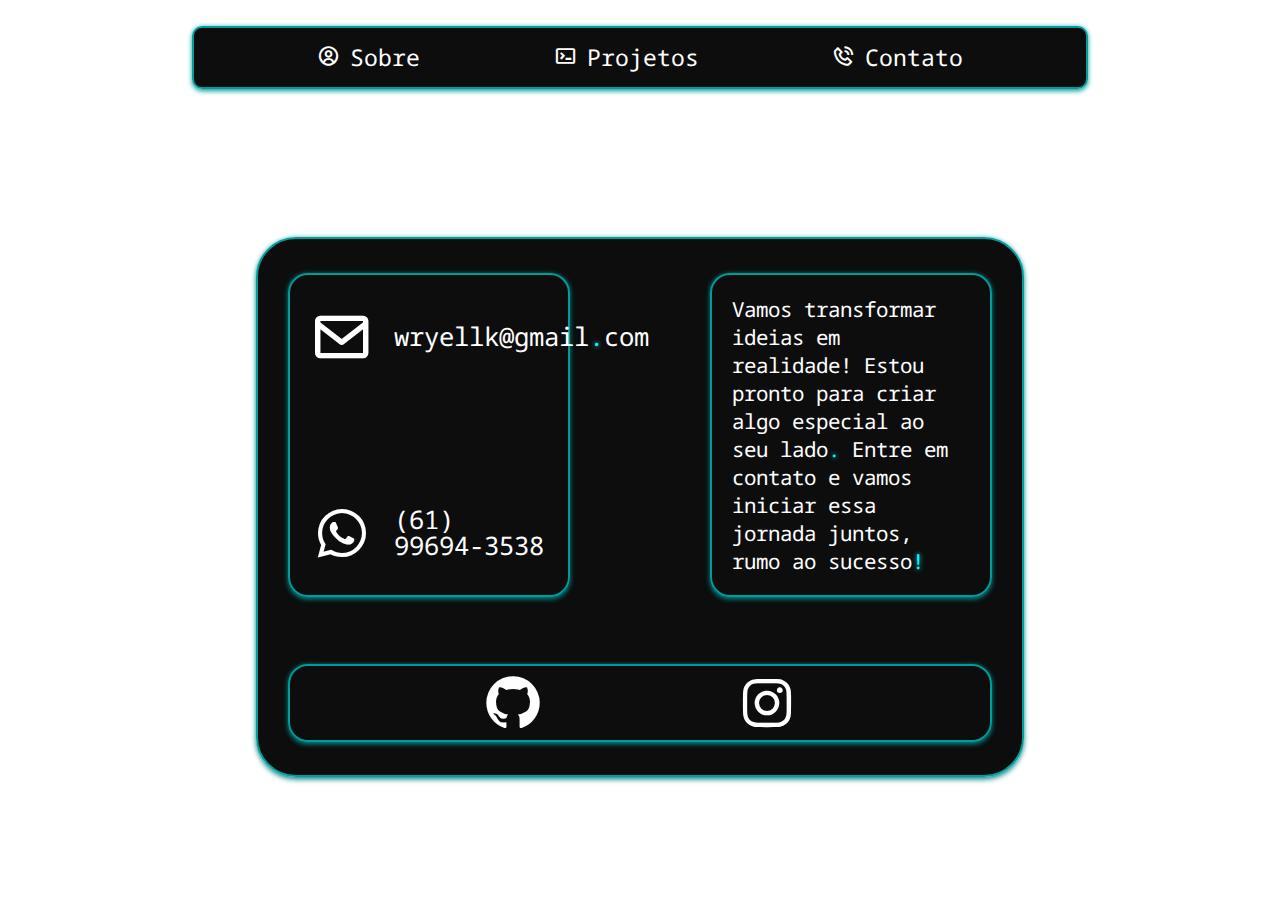
==== contato.html @ efd29288 "Adicionando Página de contatos." ====
<!DOCTYPE html>
<html lang="pt-br">
<head>
    <meta charset="UTF-8">
    <meta name="viewport" content="width=device-width, initial-scale=1.0">
    <link rel="stylesheet" href="Styles/reset.css">
    <link rel="stylesheet" href="Styles/contato.css">

    <link href='https://unpkg.com/boxicons@2.1.4/css/boxicons.min.css' rel='stylesheet'>
    <!-- Link para fonte do Google Fonts -->
    <link rel="preconnect" href="https://fonts.googleapis.com">
    <link rel="preconnect" href="https://fonts.gstatic.com" crossorigin>
    <link href="https://fonts.googleapis.com/css2?family=Noto+Sans+Mono:wght@100..900&display=swap" rel="stylesheet">

    <title>Contato</title>
</head>

<body>
    <!-- Navegação -->
    <nav class="painel_menu">
        <ul class="links_menu">
            <!-- Ícones com links -->
            <li><i class='bx bx-user-circle'></i><a href="index.html">Sobre</a></li>
            <li><i class='bx bx-terminal'></i><a href="">Projetos</a></li>
            <li><i class='bx bx-phone-call'></i><a href="contato.html">Contato</a></li>
        </ul>
    </nav>

    
    <main class="painel_contato">

        <div class="painel">
            <div class="contatos">
                <i class='bx bx-envelope'><p>wryellk@gmail<span>.</span>com</p></i>
                
                <i class='bx bxl-whatsapp'><p>(61) 99694-3538</p></i>
            </div>
    
            <div class="convite">
                <p>Vamos transformar ideias em realidade! Estou pronto para criar algo especial ao seu lado<span>.</span> Entre em contato e vamos iniciar essa jornada juntos, rumo ao sucesso<span>!</span></p>
            </div>
        </div>
        <div class="sociais">
            <a href="https://github.com/VoidKitsune"><i class='bx bxl-github' ></i></a>

            <a href="https://www.instagram.com/kenesu_training/"><i class='bx bxl-instagram'></i></a>
        </div>

    </main>
    

</body>
</html>
---- Styles/contato.css ----
.painel_menu {
    z-index: 1;
    margin: 2%;
    display: flex;
    justify-content: center;
    align-items: center;
    width: 70vw;
    height: 7vh;
}

.links_menu {
    border: 2px solid rgb(0, 155, 155);
    box-shadow: 0px 1.5px 5px 0px rgb(0, 155, 155); /* Adicionando sombra */
    border-radius: 10px;
    background-color: rgba(0, 0, 0, 0.950);
    width: 100%;
    height: 100%;
    display: flex;
    align-items: center;
    justify-content: space-evenly;
}

.links_menu li, .links_menu i, .links_menu a {
    margin-inline: 5px;
    font-size: 1.2em;
    color: #ffffff;
    text-decoration: none;
    list-style: none;
}
/*---------------------------------------*/
.painel_contato{
    padding-inline: 30px;
    box-sizing: border-box;
    border: 2px solid rgb(0, 155, 155);
    border-radius: 40px;
    display: flex;
    justify-content: space-around;
    align-items: center;
    flex-direction: column; /* Adiciona uma orientação de coluna para os elementos ficarem empilhados verticalmente */
    color: #ffffff;
    background-color: rgba(0, 0, 0, 0.950); /* Cor de fundo */
    box-shadow: 0 4px 6px rgba(0, 0, 0, 0.1), 0px 1.5px 5px 0px rgb(0, 155, 155); /* Sombra */
    width: 60vw;
    height: 60vh;
}
.painel{
    display: flex;
    justify-content: space-between;
    width: 100%;
}
.contatos{
    display: flex;
    justify-content: space-between;
    flex-direction: column;
}
.contatos, .convite{
    box-sizing: border-box;
    border-radius: 20px;
    box-shadow: 0 4px 6px rgba(0, 0, 0, 0.1), 0px 1.5px 5px 0px rgb(0, 155, 155); /* Sombra */
    padding: 20px;
    border: 2px solid rgb(0, 155, 155);
    width: 40%;
  }
.contatos i{
    margin-block: 10px;
    gap: 20px;
    display: flex;
    justify-content: start;
    align-items: center;
    width: 100%;
    font-size: 4em;
}
.contatos p {
    font-size: 0.4em; /* Ajuste o tamanho da fonte conforme necessário */
}
.convite p{
    font-size: 1.3em;
}
.sociais{
    font-size: 4em;
    display: flex;
    justify-content: space-evenly; /* Distribui o espaço uniformemente entre os elementos */
    align-items: center; /* Centraliza os elementos no eixo transversal */
    border-radius: 20px;
    box-shadow: 0 4px 6px rgba(0, 0, 0, 0.1), 0px 1.5px 5px 0px rgb(0, 155, 155); /* Sombra */
    padding-block: 5px;
    border: 2px solid rgb(0, 155, 155);
    width: 100%;
    height: auto; /* Define a altura como 33% da altura total do painel_contato */
}
.sociais a{
    text-decoration: none;
    color: #ffffff;
    display: flex;
    justify-content: center;
    align-items: center;
}
/*---------------------------------------*/
.bxl-github:hover {
    color: #e65729;
    transition: 0.2s;
}
.bxl-github:not(:hover){
    transition: 0.5s;
}
/*---------------------------------------*/
.bxl-instagram:hover {
    transition: color 0.2s;
    color: transparent; /* Torna o ícone transparente ao passar o mouse */
    background: linear-gradient(45deg, #405de6, #5851db, #833ab4, #c13584, #e1306c, #fd1d1d, #f56040, #f77737, #fcaf45, #ffdc80); /* Aplica o gradiente de fundo ao passar o mouse */
    -webkit-background-clip: text; /* Aplica o gradiente de cor ao texto */
    background-clip: text; /* Aplica o gradiente de cor ao texto */
}

.bxl-instagram:not(:hover) {
    transition: color 0.5s; /* Adiciona uma transição suave apenas para a mudança de cor do ícone ao remover o mouse */
}
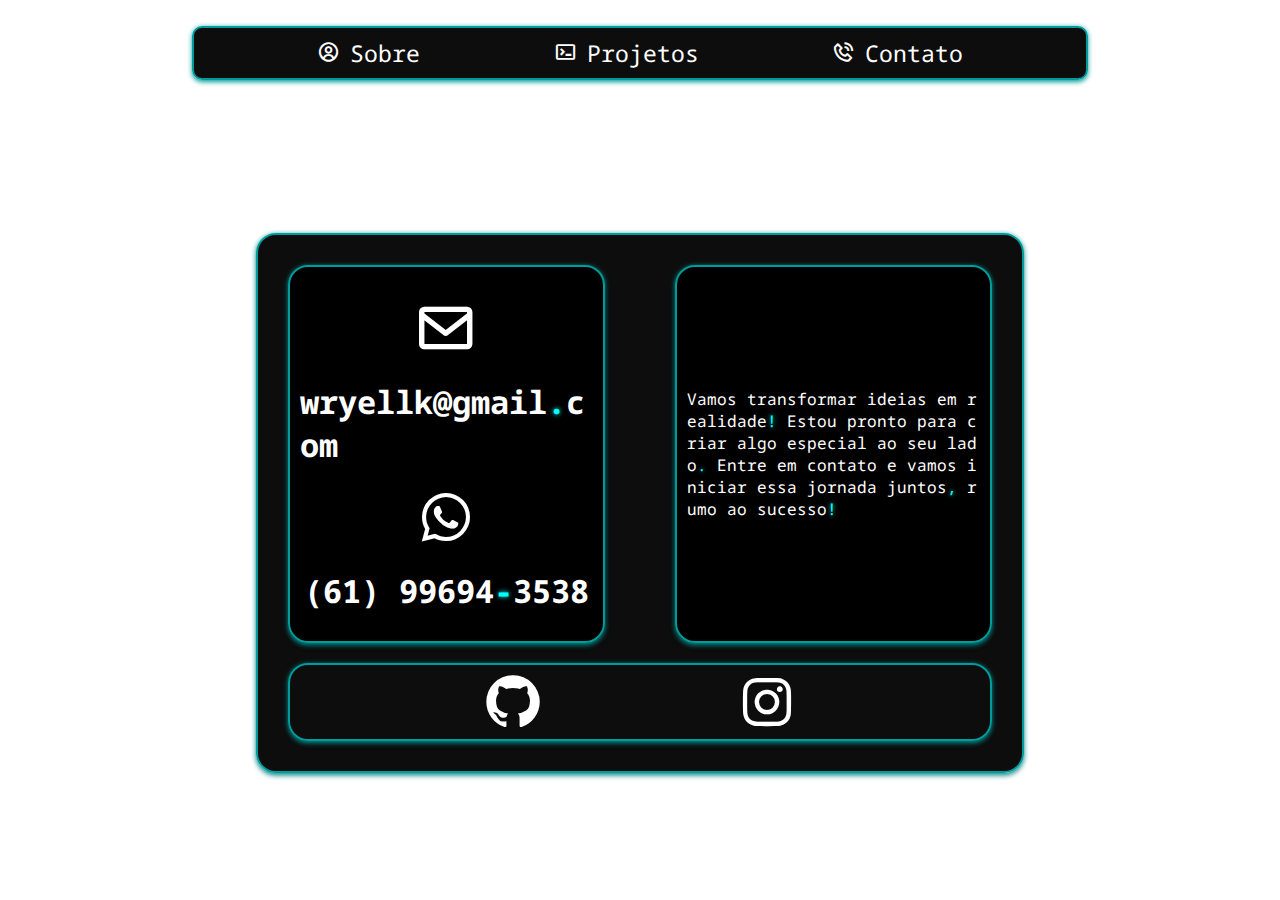
==== commit 9f8a140e: "Nova responsividade para 'sobre' e 'contato'." ====
--- a/contato.html
+++ b/contato.html
@@ -3,51 +3,47 @@
 <head>
     <meta charset="UTF-8">
     <meta name="viewport" content="width=device-width, initial-scale=1.0">
-    <link rel="stylesheet" href="Styles/reset.css">
-    <link rel="stylesheet" href="Styles/contato.css">
-
+    <link rel="stylesheet" href="Styles/reset.css"> <!-- Link para o arquivo de estilo reset.css -->
+    <link rel="stylesheet" href="Styles/contato.css"> <!-- Link para o arquivo de estilo contato.css -->
     <link href='https://unpkg.com/boxicons@2.1.4/css/boxicons.min.css' rel='stylesheet'>
+    <!-- Link para a biblioteca de ícones Boxicons -->
     <!-- Link para fonte do Google Fonts -->
     <link rel="preconnect" href="https://fonts.googleapis.com">
     <link rel="preconnect" href="https://fonts.gstatic.com" crossorigin>
     <link href="https://fonts.googleapis.com/css2?family=Noto+Sans+Mono:wght@100..900&display=swap" rel="stylesheet">
 
-    <title>Contato</title>
+    <title>Contato</title> <!-- Título da página -->
 </head>
-
 <body>
     <!-- Navegação -->
     <nav class="painel_menu">
         <ul class="links_menu">
             <!-- Ícones com links -->
-            <li><i class='bx bx-user-circle'></i><a href="index.html">Sobre</a></li>
-            <li><i class='bx bx-terminal'></i><a href="">Projetos</a></li>
-            <li><i class='bx bx-phone-call'></i><a href="contato.html">Contato</a></li>
+            <li><i class='bx bx-user-circle'></i><a href="index.html">Sobre</a></li> <!-- Link para a página Sobre -->
+            <li><i class='bx bx-terminal'></i><a href="">Projetos</a></li> <!-- Link para a página Projetos -->
+            <li><i class='bx bx-phone-call'></i><a href="contato.html">Contato</a></li> <!-- Link para a própria página Contato -->
         </ul>
     </nav>
-
-    
-    <main class="painel_contato">
-
-        <div class="painel">
+    <main class="painel">
+        <section class="painel_contato">
             <div class="contatos">
-                <i class='bx bx-envelope'><p>wryellk@gmail<span>.</span>com</p></i>
-                
-                <i class='bx bxl-whatsapp'><p>(61) 99694-3538</p></i>
+                <h1><i class='bx bx-envelope' ></i>
+                    <p>wryellk@gmail<span>.</span>com</p></h1> <!-- Endereço de e-mail -->
+                <h1><i class='bx bxl-whatsapp'></i>
+                    <p>(61) 99694<span>-</span>3538</p></h1> <!-- Número de telefone -->
             </div>
-    
             <div class="convite">
-                <p>Vamos transformar ideias em realidade! Estou pronto para criar algo especial ao seu lado<span>.</span> Entre em contato e vamos iniciar essa jornada juntos, rumo ao sucesso<span>!</span></p>
+                <p>Vamos transformar ideias em
+                    realidade<span>!</span>
+                    Estou pronto para criar algo especial ao seu lado<span>.</span>
+                    Entre em contato e vamos iniciar essa jornada juntos<span>,</span> rumo ao sucesso<span>!</span>
+                </p> <!-- Convite para entrar em contato -->
             </div>
+        </section>
+        <div class="sociais">
+            <a href="https://github.com/VoidKitsune"><i class='bx bxl-github' ></i></a> <!-- Link para o GitHub -->
+            <a href="https://www.instagram.com/kenesu_training/"><i class='bx bxl-instagram'></i></a> <!-- Link para o Instagram -->
         </div>
-        <div class="sociais">
-            <a href="https://github.com/VoidKitsune"><i class='bx bxl-github' ></i></a>
-
-            <a href="https://www.instagram.com/kenesu_training/"><i class='bx bxl-instagram'></i></a>
-        </div>
-
     </main>
-    
-
 </body>
-</html>+</html>
--- a/Styles/contato.css
+++ b/Styles/contato.css
@@ -1,117 +1,203 @@
+/* Estilo para o painel de menu */
 .painel_menu {
-    z-index: 1;
-    margin: 2%;
-    display: flex;
-    justify-content: center;
-    align-items: center;
-    width: 70vw;
-    height: 7vh;
-}
-
+    z-index: 1; /* Define a ordem de empilhamento do elemento */
+    margin: 2%; /* Define as margens externas */
+    display: flex; /* Define o tipo de exibição como flexível */
+    justify-content: center; /* Alinha os itens ao centro horizontalmente */
+    align-items: center; /* Alinha os itens ao centro verticalmente */
+    width: 70vw; /* Define a largura em relação à largura da janela de visualização */
+    height: 6vh; /* Define a altura */
+}
+
+/* Estilo para a lista de links no menu */
 .links_menu {
-    border: 2px solid rgb(0, 155, 155);
-    box-shadow: 0px 1.5px 5px 0px rgb(0, 155, 155); /* Adicionando sombra */
-    border-radius: 10px;
-    background-color: rgba(0, 0, 0, 0.950);
-    width: 100%;
-    height: 100%;
-    display: flex;
-    align-items: center;
-    justify-content: space-evenly;
-}
-
+    border: 2px solid rgb(0, 155, 155); /* Adiciona uma borda sólida */
+    box-shadow: 0px 1.5px 5px 0px rgb(0, 155, 155); /* Adiciona sombra */
+    border-radius: 10px; /* Define o raio da borda */
+    background-color: rgba(0, 0, 0, 0.950); /* Define a cor de fundo com transparência */
+    width: 100%; /* Define a largura */
+    height: 100%; /* Define a altura */
+    display: flex; /* Define o tipo de exibição como flexível */
+    align-items: center; /* Alinha os itens ao centro verticalmente */
+    justify-content: space-evenly; /* Distribui o espaço entre os itens uniformemente */
+}
+
+/* Estilo para os itens da lista, ícones e links no menu */
 .links_menu li, .links_menu i, .links_menu a {
-    margin-inline: 5px;
-    font-size: 1.2em;
-    color: #ffffff;
-    text-decoration: none;
-    list-style: none;
+    margin-inline: 5px; /* Define a margem interna nas laterais */
+    font-size: 1.2em; /* Define o tamanho da fonte */
+    color: #ffffff; /* Define a cor do texto */
+    text-decoration: none; /* Remove a decoração do texto */
+    list-style: none; /* Remove os marcadores de lista */
 }
 /*---------------------------------------*/
-.painel_contato{
-    padding-inline: 30px;
-    box-sizing: border-box;
-    border: 2px solid rgb(0, 155, 155);
-    border-radius: 40px;
-    display: flex;
-    justify-content: space-around;
-    align-items: center;
+
+/* Estilo para o painel principal */
+.painel {
+    padding: 30px; /* Adiciona preenchimento interno */
+    box-sizing: border-box; /* Define a caixa de modelagem incluindo as bordas */
+    border: 2px solid rgb(0, 155, 155); /* Adiciona uma borda sólida */
+    border-radius: 20px; /* Define o raio da borda */
+    display: flex; /* Define o tipo de exibição como flexível */
+    justify-content: space-around; /* Distribui os itens igualmente ao redor */
+    align-items: center; /* Alinha os itens ao centro verticalmente */
     flex-direction: column; /* Adiciona uma orientação de coluna para os elementos ficarem empilhados verticalmente */
-    color: #ffffff;
-    background-color: rgba(0, 0, 0, 0.950); /* Cor de fundo */
-    box-shadow: 0 4px 6px rgba(0, 0, 0, 0.1), 0px 1.5px 5px 0px rgb(0, 155, 155); /* Sombra */
-    width: 60vw;
-    height: 60vh;
-}
-.painel{
-    display: flex;
-    justify-content: space-between;
-    width: 100%;
-}
-.contatos{
-    display: flex;
-    justify-content: space-between;
-    flex-direction: column;
-}
-.contatos, .convite{
-    box-sizing: border-box;
-    border-radius: 20px;
-    box-shadow: 0 4px 6px rgba(0, 0, 0, 0.1), 0px 1.5px 5px 0px rgb(0, 155, 155); /* Sombra */
-    padding: 20px;
-    border: 2px solid rgb(0, 155, 155);
-    width: 40%;
-  }
-.contatos i{
-    margin-block: 10px;
-    gap: 20px;
-    display: flex;
-    justify-content: start;
-    align-items: center;
-    width: 100%;
-    font-size: 4em;
-}
-.contatos p {
-    font-size: 0.4em; /* Ajuste o tamanho da fonte conforme necessário */
-}
-.convite p{
-    font-size: 1.3em;
-}
-.sociais{
-    font-size: 4em;
-    display: flex;
-    justify-content: space-evenly; /* Distribui o espaço uniformemente entre os elementos */
-    align-items: center; /* Centraliza os elementos no eixo transversal */
-    border-radius: 20px;
-    box-shadow: 0 4px 6px rgba(0, 0, 0, 0.1), 0px 1.5px 5px 0px rgb(0, 155, 155); /* Sombra */
-    padding-block: 5px;
-    border: 2px solid rgb(0, 155, 155);
-    width: 100%;
-    height: auto; /* Define a altura como 33% da altura total do painel_contato */
-}
-.sociais a{
-    text-decoration: none;
-    color: #ffffff;
-    display: flex;
-    justify-content: center;
-    align-items: center;
-}
-/*---------------------------------------*/
+    color: #ffffff; /* Define a cor do texto */
+    background-color: rgba(0, 0, 0, 0.950); /* Define a cor de fundo com transparência */
+    box-shadow: 0 4px 6px rgba(0, 0, 0, 0.1), 0px 1.5px 5px 0px rgb(0, 155, 155); /* Adiciona sombra */
+    width: 60vw; /* Define a largura em relação à largura da janela de visualização */
+    height: 60vh; /* Define a altura em relação à altura da janela de visualização */
+}
+
+/* Estilo para o painel de contato dentro do painel principal */
+.painel_contato {
+    padding-bottom: 20px; /* Adiciona preenchimento na parte inferior */
+    display: flex; /* Define o tipo de exibição como flexível */
+    justify-content: space-between; /* Distribui o espaço entre os itens uniformemente */
+    width: 100%; /* Define a largura */
+    height: 100%; /* Define a altura */
+}
+
+/* Estilo para os contatos */
+.contatos {
+    flex-direction: column; /* Adiciona uma orientação de coluna para os elementos ficarem empilhados verticalmente */
+    justify-content: space-evenly; /* Distribui o espaço entre os itens uniformemente */
+    align-items: center; /* Alinha os itens ao centro verticalmente */
+}
+
+/* Estilo para os títulos dos contatos */
+.contatos h1 {
+    gap: 20px; /* Define o espaçamento entre os elementos */
+    display: flex; /* Define o tipo de exibição como flexível */
+    align-items: center; /* Alinha os itens ao centro verticalmente */
+}
+
+/* Estilo para os ícones dentro dos títulos dos contatos */
+.contatos h1 i {
+    font-size: 2em; /* Define o tamanho da fonte */
+}
+
+/* Estilo para os contatos e convite */
+.contatos, .convite {
+    display: flex; /* Define o tipo de exibição como flexível */
+    background-color: rgba(0, 0, 0, 0.950); /* Define a cor de fundo com transparência */
+    box-shadow: 0 4px 6px rgba(0, 0, 0, 0.1), 0px 1.5px 5px 0px rgb(0, 155, 155); /* Adiciona sombra */
+    border: 2px solid rgb(0, 155, 155); /* Adiciona uma borda sólida */
+    border-radius: 20px; /* Define o raio da borda */
+    padding: 10px; /* Adiciona preenchimento interno */
+    width: 45%; /* Define a largura */
+    height: 100%; /* Define a altura */
+}
+
+/* Estilo para o convite */
+.convite {
+    justify-content: center; /* Alinha os itens ao centro horizontalmente */
+    align-items: center; /* Alinha os itens ao centro verticalmente */
+}
+
+/* Estilo para os ícones sociais */
+.sociais {
+    font-size: 4em; /* Define o tamanho da fonte */
+    display: flex; /* Define o tipo de exibição como flexível */
+    justify-content: space-evenly; /* Distribui o espaço entre os itens uniformemente */
+    align-items: center; /* Alinha os itens ao centro verticalmente */
+    border-radius: 20px; /* Define o raio da borda */
+    box-shadow: 0 4px 6px rgba(0, 0, 0, 0.1), 0px 1.5px 5px 0px rgb(0, 155, 155); /* Adiciona sombra */
+    padding-block: 5px; /* Adiciona preenchimento */
+    border: 2px solid rgb(0, 155, 155); /* Adiciona uma borda sólida */
+    width: 100%; /* Define a largura */
+}
+/* Estilo para os links sociais */
+.sociais a {
+    text-decoration: none; /* Remove a decoração do texto */
+    color: #ffffff; /* Define a cor do texto */
+    display: flex; /* Define o tipo de exibição como flexível */
+    justify-content: center; /* Alinha os itens ao centro horizontalmente */
+    align-items: center; /* Alinha os itens ao centro verticalmente */
+}
+
+/* Estilos para o ícone do GitHub quando o mouse está sobre ele */
 .bxl-github:hover {
-    color: #e65729;
-    transition: 0.2s;
-}
-.bxl-github:not(:hover){
-    transition: 0.5s;
-}
-/*---------------------------------------*/
+    color: #e65729; /* Define a cor do ícone quando o mouse está sobre ele */
+    transition: 0.2s; /* Adiciona uma transição suave de 0.2 segundos */
+}
+
+/* Estilos para o ícone do GitHub quando o mouse não está sobre ele */
+.bxl-github:not(:hover) {
+    transition: 0.5s; /* Adiciona uma transição suave de 0.5 segundos */
+}
+
+/* Estilos para o ícone do Instagram quando o mouse está sobre ele */
 .bxl-instagram:hover {
-    transition: color 0.2s;
+    transition: color 0.2s; /* Adiciona uma transição suave para a mudança de cor do ícone */
     color: transparent; /* Torna o ícone transparente ao passar o mouse */
-    background: linear-gradient(45deg, #405de6, #5851db, #833ab4, #c13584, #e1306c, #fd1d1d, #f56040, #f77737, #fcaf45, #ffdc80); /* Aplica o gradiente de fundo ao passar o mouse */
+    background: linear-gradient(45deg, #405de6, #5851db, #833ab4, #c13584, #e1306c, #fd1d1d, #f56040, #f77737, #fcaf45, #ffdc80); /* Aplica um gradiente de fundo ao ícone */
     -webkit-background-clip: text; /* Aplica o gradiente de cor ao texto */
     background-clip: text; /* Aplica o gradiente de cor ao texto */
 }
 
+/* Estilos para o ícone do Instagram quando o mouse não está sobre ele */
 .bxl-instagram:not(:hover) {
-    transition: color 0.5s; /* Adiciona uma transição suave apenas para a mudança de cor do ícone ao remover o mouse */
-}
+    transition: color 0.5s; /* Adiciona uma transição suave para a mudança de cor do ícone ao remover o mouse */
+}
+
+/* Media queries para diferentes larguras de tela */
+@media (width <= 1370px) {
+    /* Estilos para larguras de tela até 1370px */
+    .contatos {
+        word-break: break-all; /* Quebra de palavra */
+        flex-direction: column; /* Altera a orientação dos elementos para coluna */
+        justify-content: space-evenly; /* Distribui o espaço entre os elementos uniformemente */
+        align-items: center; /* Alinha os itens ao centro verticalmente */
+    }
+    
+    .contatos h1 {
+        flex-direction: column; /* Altera a orientação dos elementos para coluna */
+        align-items: center; /* Alinha os itens ao centro verticalmente */
+    }
+    
+    .convite {
+        word-break: break-all; /* Quebra de palavra */
+        justify-content: center; /* Alinha os itens ao centro horizontalmente */
+        align-items: center; /* Alinha os itens ao centro verticalmente */
+    }
+}
+
+@media (width <= 630px) {
+    /* Estilos para larguras de tela até 630px */
+    .links_menu li,
+    .links_menu i,
+    .links_menu a {
+        margin-inline: 5px; /* Define a margem interna nas laterais */
+        font-size: 100%; /* Define o tamanho da fonte */
+        color: #ffffff; /* Define a cor do texto */
+        text-decoration: none; /* Remove a decoração do texto */
+        list-style: none; /* Remove os marcadores de lista */
+    }
+}
+
+@media (width <= 555px) {
+    /* Estilos para larguras de tela até 555px */
+    .painel_menu {
+        width: 90%; /* Define a largura */
+    }
+    
+    .painel {
+        padding: 2%; /* Adiciona preenchimento */
+        width: 90%; /* Define a largura */
+    }
+    
+    .painel_contato {
+        padding-bottom: 10px; /* Adiciona preenchimento na parte inferior */
+        display: flex; /* Define o tipo de exibição como flexível */
+        justify-content: space-between; /* Distribui o espaço entre os itens uniformemente */
+        align-items: center; /* Alinha os itens ao centro verticalmente */
+        width: 100%; /* Define a largura */
+    }
+    
+    .contatos,
+    .convite {
+        font-size: 100%; /* Define o tamanho da fonte */
+        height: 90%; /* Define a altura */
+    }
+}
